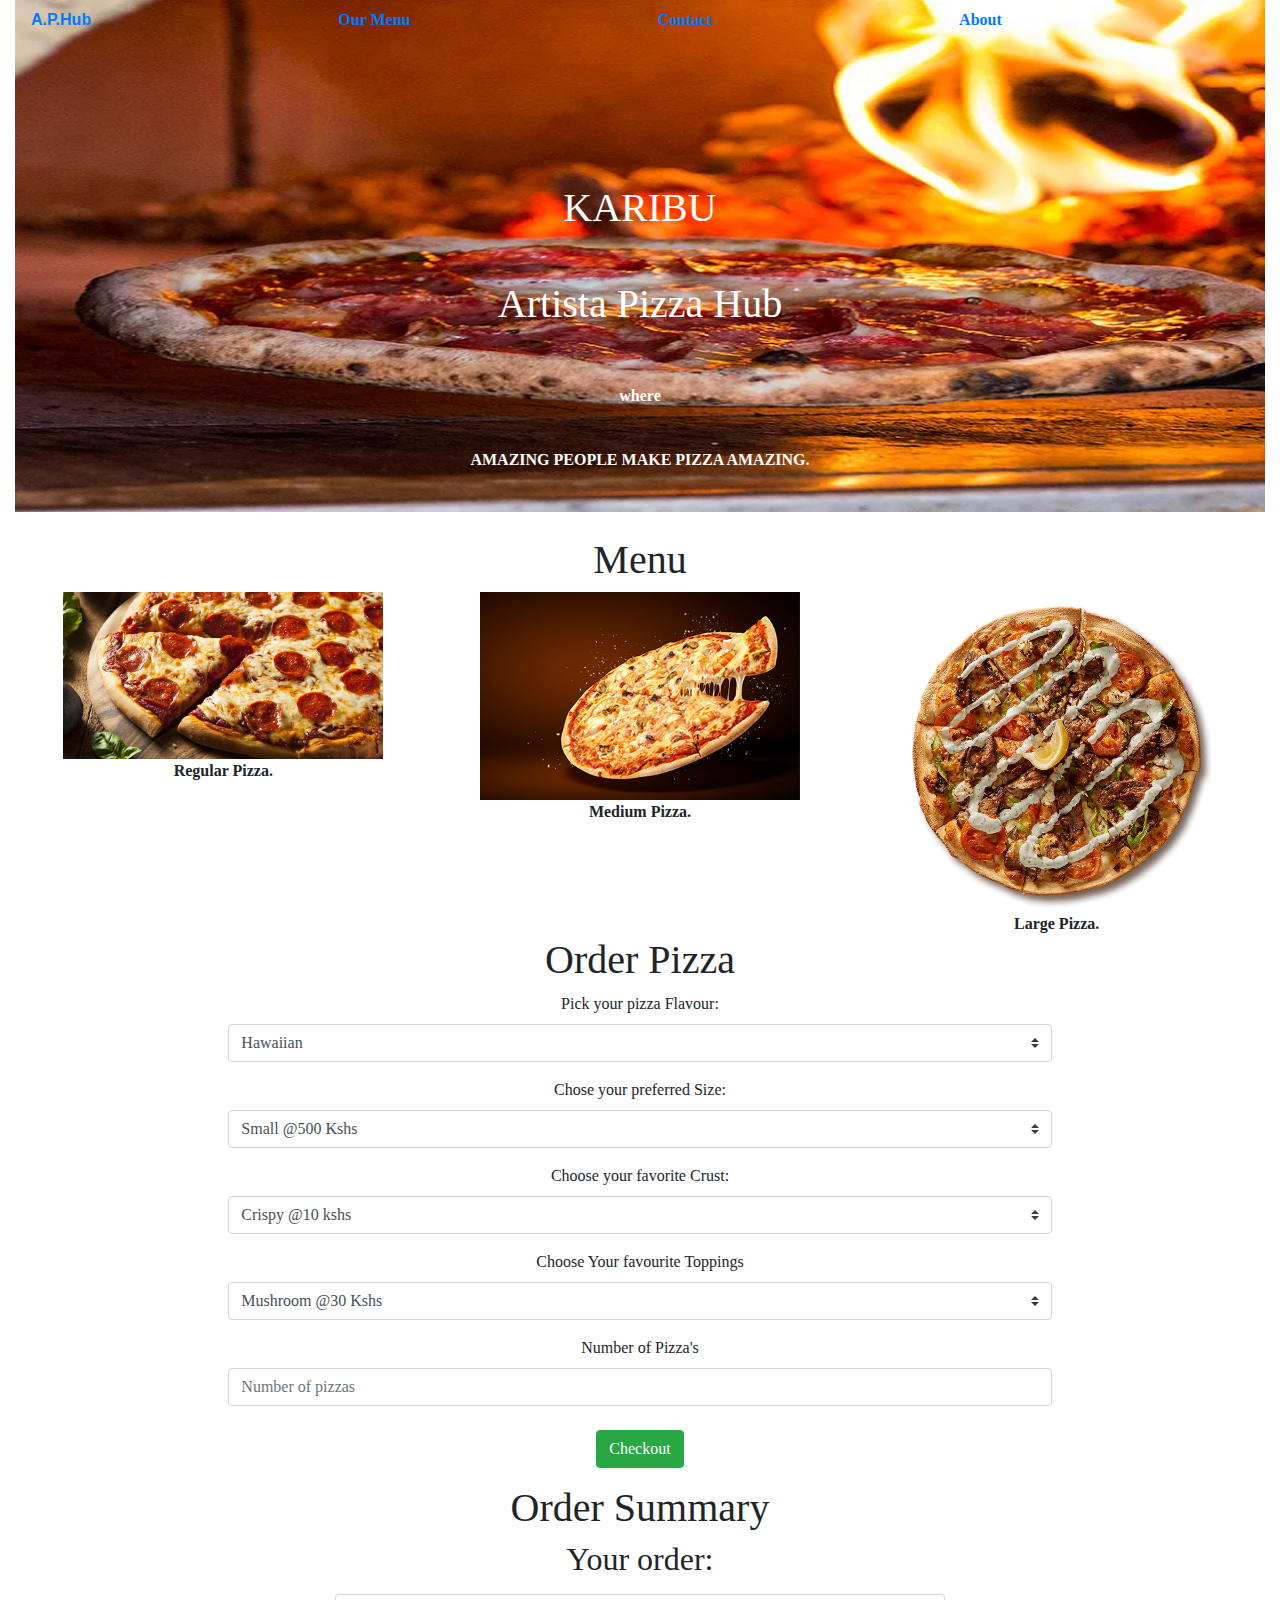
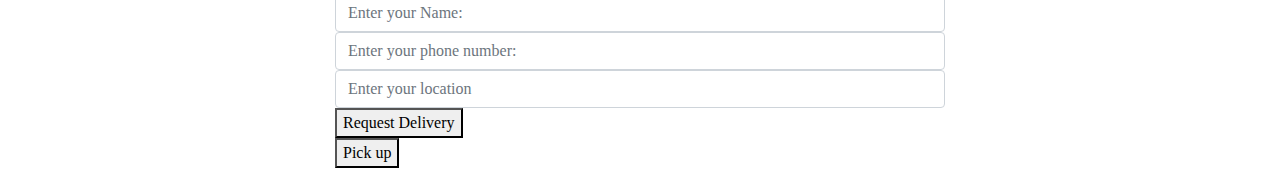
==== index.html @ 9da6709e "Changed to constructors and protypes instead of using switch in the js file" ====
<!DOCTYPE html>
<html lang="en">

<head>
    <meta charset="UTF-8">
    <meta name="viewport" content="width=device-width, initial-scale=1.0">
    <meta http-equiv="X-UA-Compatible" content="ie=edge">
    <title>Pizza Hub.</title>
    <link rel="stylesheet" href="css/bootstrap.css">
    <link rel="stylesheet" href="css/styles.css">
    <script src="js/jquery-3.4.1.js"></script>
    <script src="js/scripts.js"></script>
</head>

<body>
    <div class="container-fluid">

        <div class="front-page">

            <div class="navbar" id="myTopnav">
                <a href="#home" class="active">A.P.Hub</a>
                <a href="#menu">Our Menu</a>
                <a href="#contact">Contact</a>
                <a href="#about">About</a>
                <a href="javascript:void(0);" class="icon" onclick="myFunction()">
                    <i class="fa fa-bars"></i>
                </a>
            </div>
            <br><br><br><br><br><br>
            <h1>
                <bold>KARIBU <br> <br>Artista Pizza Hub</bold>
                <br><br>
            </h1>
            <p>where</p><br>
            <p>AMAZING PEOPLE MAKE PIZZA AMAZING.</p><br>
        </div>
        <br>

        <div class="container col-md-12">
            <div class="menu">
                <h1 class="text-center" id="menu">Menu</h1>
                <div class="row">
                    <div class="col-md-4">
                        <img class="resize" src="images/pizz3.jpg" alt="small-pizza" class="wiggle">
                        <br>
                        <caption class="text-white">Regular Pizza. </caption>
                    </div>
                    <div class="col-md-4">
                        <img class="resize" src="images/pizz2.jpg" alt="medium-pizza" class="wiggle">
                        <br>
                        <caption class="text-white">Medium Pizza. </caption>
                    </div>
                    <div class="col-md-4">
                        <img class="resize" src="images/piz1.png" alt="large-pizza" class="wiggle">
                        <br>
                        <caption class="text-white">Large Pizza. </caption>
                    </div>
                </div>
            </div>
        </div>
        <div class="orders" id="order">
            <form>
                <h1 class="text-center" id="order-pizza">Order Pizza</h1>
                <div class="form-group row">
                    <div class="col-sm-2"></div>
                    <div class="col-sm-8 order-overlay text-center">
                        <form class="col-sm-6 offset-sm-3 text-center">
                            <label>Pick your pizza Flavour:</label>
                            <select class="custom-select custom-select-md mb-3" id="flavour" required>
                                <option value="hawaiian">Hawaiian</option>
                                <option value="bbq">BBQ Steak</option>
                                <option value="peperoni">Peperoni Chicken</option>
                                <option value="chickentikka">Chicken Tikka</option>
                                <option value="vegtikka">Veg Tikka</option>
                                <option value="mushroom">Chicken and Mushroom</option>

                            </select>
                            <label>Chose your preferred Size:</label>
                            <select class="custom-select custom-select-md mb-3" id="size" required>
                                <option value="small">Small @500 Kshs</option>
                                <option value="medium">Medium @750 Kshs</option>
                                <option value="large">Large @1000 Kshs</option>
                            </select>
                            <label for="crust">Choose your favorite Crust:</label>
                            <select class="custom-select custom-select-md mb-3" id="crust" required>
                                <option value="crispy">Crispy @10 kshs </option>
                                <option value="stuffed">Stuffed @20 Kshs </option>
                                <option value="flatbread">FlatBread Crust @30 Kshs </option>
                                <option value="gluten">Gluten-free @45 Kshs</option>
                            </select>

                            <label>Choose Your favourite Toppings</label>
                            <select class="custom-select custom-select-md mb-3" id="toppings" required>
                                <option value="mushroom">Mushroom @30 Kshs </option>
                                <option value="onions">Onions @5 Kshs</option>
                                <option value="tomato">Tomato @10 Kshs</option>
                                <option value="greenpepper">Green Pepper @15 Kshs</option>
                                <option value="olives">Olives @20 Kshs</option>
                                <option value="pineapple">Pineapple @35 Kshs </option>
                                <option value="beef">Beef Peperoni @45 Kshs</option>
                                <option value="chicken">Periperi Chicken @45 Kshs</option>
                            </select>

                            <label for="number">Number of Pizza's</label>
                            <input type="number" class="form-control" id="number" placeholder="Number of pizzas" min="1"
                                required>
                        </form>

                        <br>
                        <a href="#summary">
                            <button type="submit" class="btn btn-success checkout" id="checkout">
                                Checkout
                            </button>
                        </a>

                    </div>
            </form>
            <div class="col-sm-2"></div>
        </div>
    </div>

    <div classes="order-summary" id="sum-order">
        <h1 class="text-center" id="summary">Order Summary </h1>
        <h2 class="text-center summary">Your order:</h2>
        <ol id="list" class="text-center sum">
        </ol>
        <div class="clientdata">
            <div class="row">
                <div class="col-sm-3"></div>
                <form action="" class="form-group col-sm-6 data">
                    <input type="text" class="form-control clientdata" placeholder="Enter your Name:" required>
                    <input type="text" class="form-control clientdata" placeholder="Enter your phone number:" required>
                    <input type="text" class="form-control clientdata" placeholder="Enter your location" required>
                    <button class="text" class="btn bg-info" id="go"> Request Delivery</button> <br>
                    <button class='delivernot' id="do">Pick up</button>
            </div>
        </div>

    </div>

    </div>
</body>

</html>
---- css/styles.css ----
@import url('bootstrap.css');

body{
    font-family: 'Times roman';
  }
  .container{
    text-align: center;
    font-weight: bold;
  }
  .navbar {
    overflow: hidden;
  }
  .active{
    font-display: inherit;
    font-family: 'Gill Sans', 'Gill Sans MT', Calibri, 'Trebuchet MS', sans-serif;
  }
  .front-page{
    background: url(../images/pizza1.webp) no-repeat;
    background-size: 100% 100%;
    color: white;
    width: 100% 100%;
    text-align: center;
    font-weight: bold;
   
  }
  .resize {
    width: 320px;
    height: auto;
  }
  .resize {
    width: 320px;
    height: auto;
  }
  .resize {
    width: 320px;
    height: auto;
  }
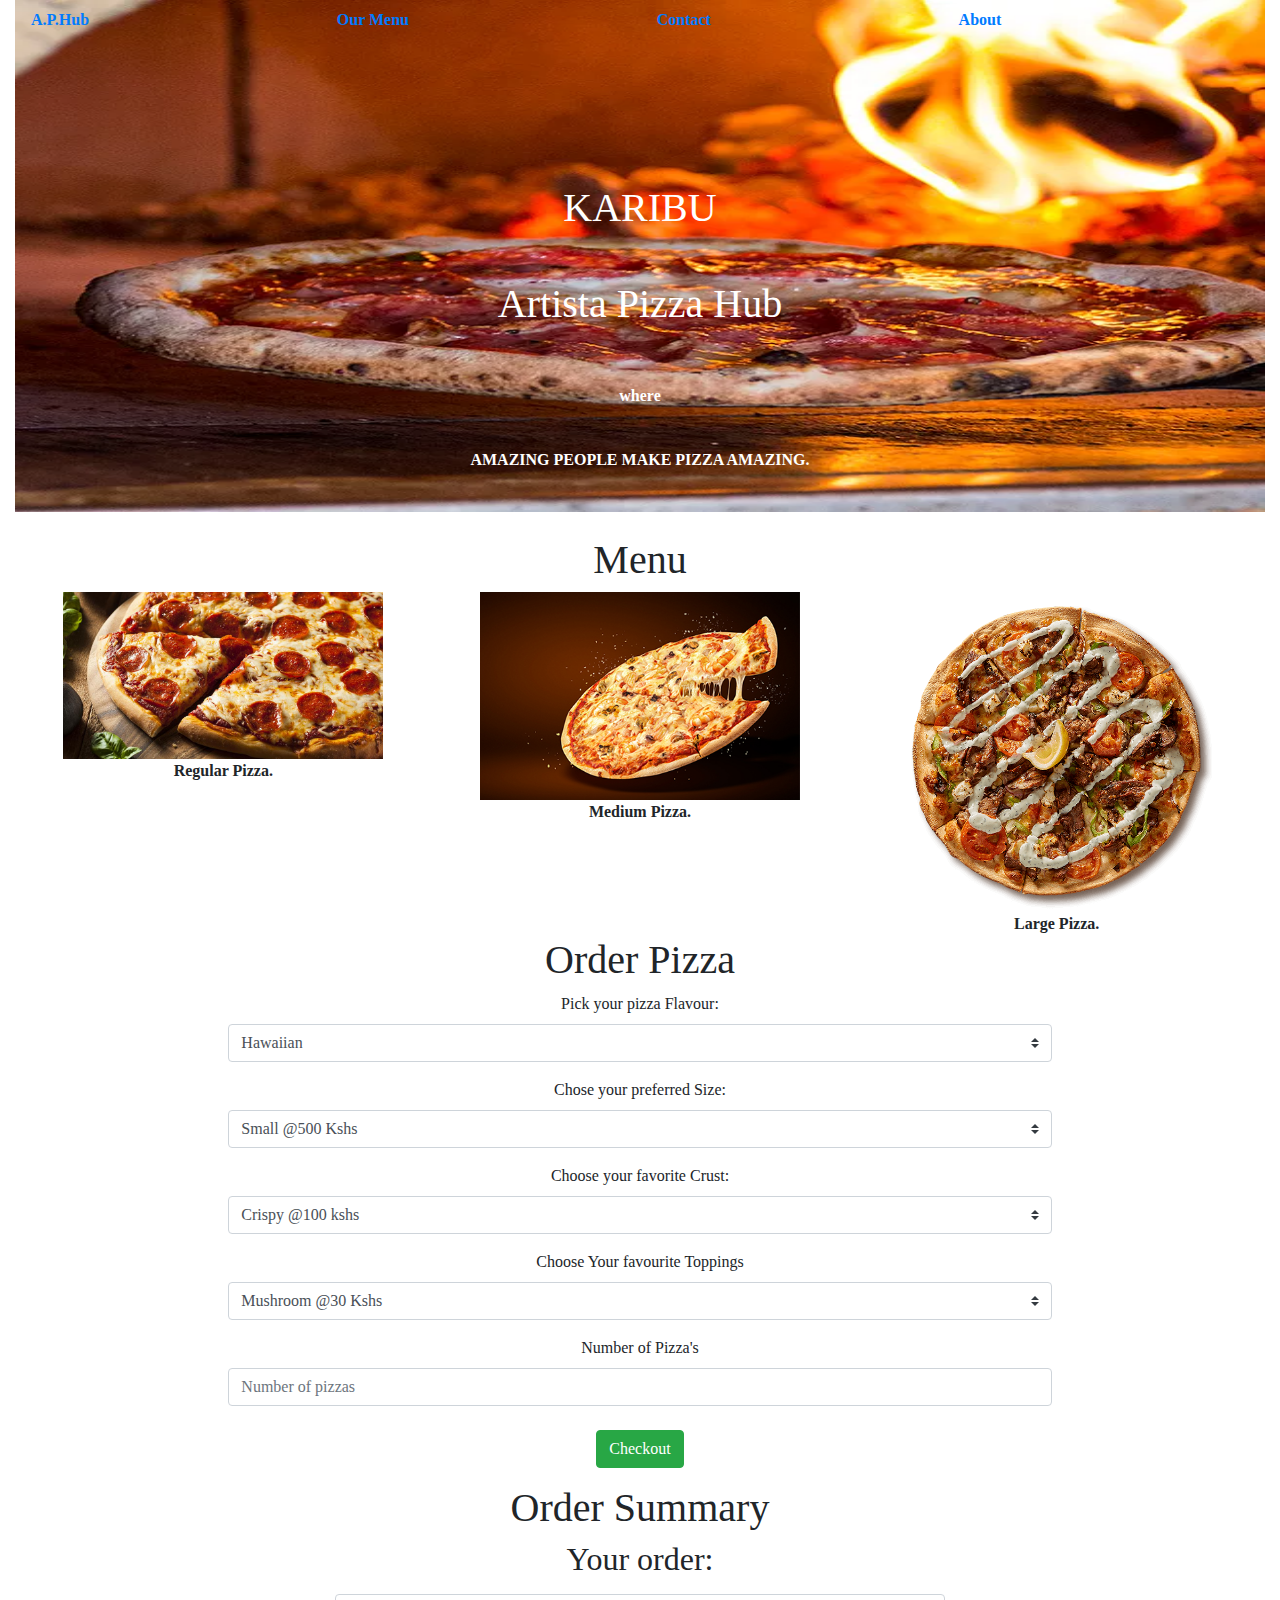
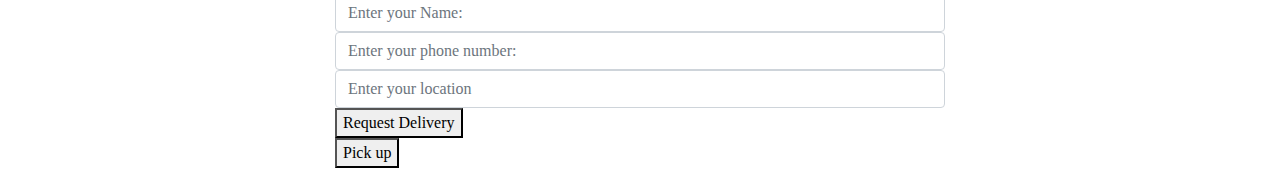
==== commit b2362dae: "Functions for each pizza and its prototype" ====
--- a/index.html
+++ b/index.html
@@ -71,10 +71,8 @@
                                 <option value="bbq">BBQ Steak</option>
                                 <option value="peperoni">Peperoni Chicken</option>
                                 <option value="chickentikka">Chicken Tikka</option>
-                                <option value="vegtikka">Veg Tikka</option>
-                                <option value="mushroom">Chicken and Mushroom</option>
-
                             </select>
+                            
                             <label>Chose your preferred Size:</label>
                             <select class="custom-select custom-select-md mb-3" id="size" required>
                                 <option value="small">Small @500 Kshs</option>
@@ -83,10 +81,10 @@
                             </select>
                             <label for="crust">Choose your favorite Crust:</label>
                             <select class="custom-select custom-select-md mb-3" id="crust" required>
-                                <option value="crispy">Crispy @10 kshs </option>
-                                <option value="stuffed">Stuffed @20 Kshs </option>
-                                <option value="flatbread">FlatBread Crust @30 Kshs </option>
-                                <option value="gluten">Gluten-free @45 Kshs</option>
+                                <option value="crispy">Crispy @100 kshs </option>
+                                <option value="stuffed">Stuffed @120 Kshs </option>
+                                <option value="flatbread">FlatBread Crust @90 Kshs </option>
+                                <option value="gluten">Gluten-free @140 Kshs</option>
                             </select>
 
                             <label>Choose Your favourite Toppings</label>
@@ -96,9 +94,7 @@
                                 <option value="tomato">Tomato @10 Kshs</option>
                                 <option value="greenpepper">Green Pepper @15 Kshs</option>
                                 <option value="olives">Olives @20 Kshs</option>
-                                <option value="pineapple">Pineapple @35 Kshs </option>
-                                <option value="beef">Beef Peperoni @45 Kshs</option>
-                                <option value="chicken">Periperi Chicken @45 Kshs</option>
+                               
                             </select>
 
                             <label for="number">Number of Pizza's</label>
@@ -107,7 +103,6 @@
                         </form>
 
                         <br>
-                        <a href="#summary">
                             <button type="submit" class="btn btn-success checkout" id="checkout">
                                 Checkout
                             </button>
@@ -118,7 +113,6 @@
             <div class="col-sm-2"></div>
         </div>
     </div>
-
     <div classes="order-summary" id="sum-order">
         <h1 class="text-center" id="summary">Order Summary </h1>
         <h2 class="text-center summary">Your order:</h2>
@@ -129,7 +123,7 @@
                 <div class="col-sm-3"></div>
                 <form action="" class="form-group col-sm-6 data">
                     <input type="text" class="form-control clientdata" placeholder="Enter your Name:" required>
-                    <input type="text" class="form-control clientdata" placeholder="Enter your phone number:" required>
+                    <input type="number" class="form-control clientdata" placeholder="Enter your phone number:" required>
                     <input type="text" class="form-control clientdata" placeholder="Enter your location" required>
                     <button class="text" class="btn bg-info" id="go"> Request Delivery</button> <br>
                     <button class='delivernot' id="do">Pick up</button>
--- a/css/styles.css
+++ b/css/styles.css
@@ -11,8 +11,7 @@
     overflow: hidden;
   }
   .active{
-    font-display: inherit;
-    font-family: 'Gill Sans', 'Gill Sans MT', Calibri, 'Trebuchet MS', sans-serif;
+    
   }
   .front-page{
     background: url(../images/pizza1.webp) no-repeat;
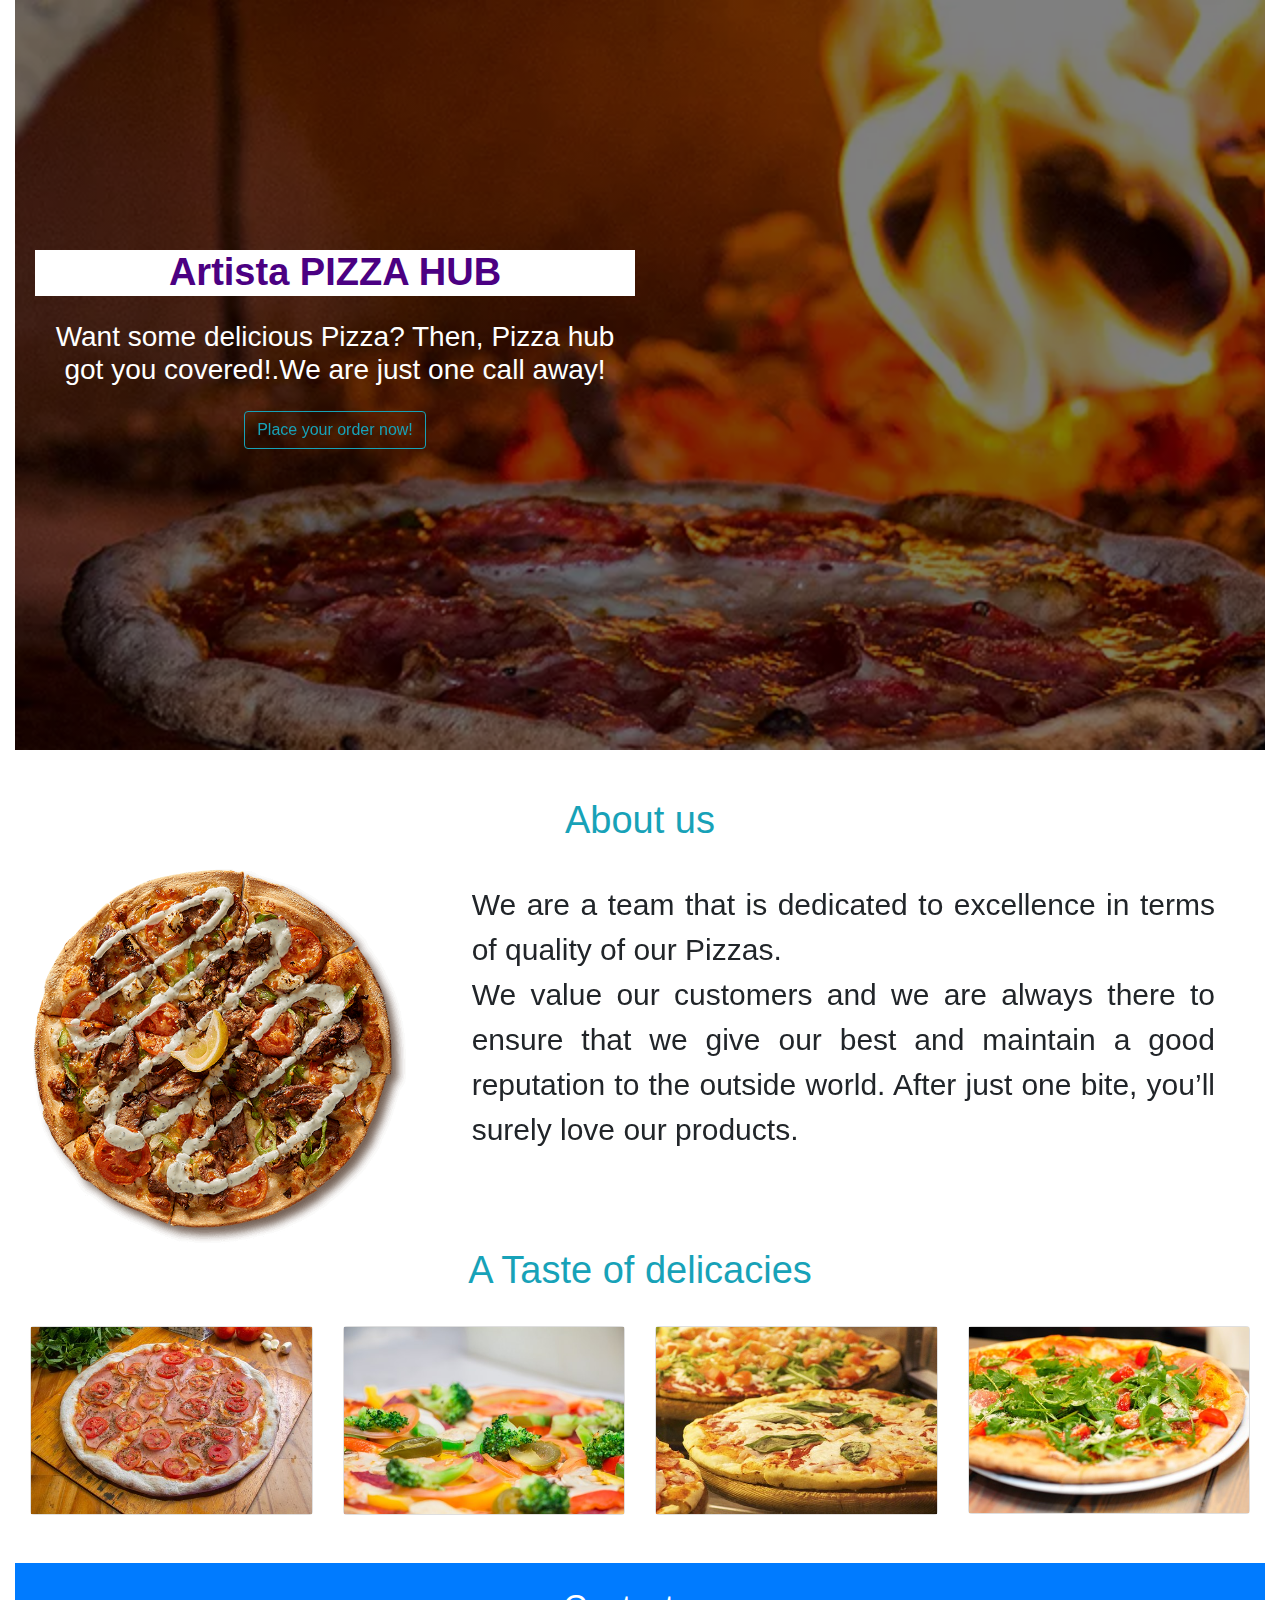
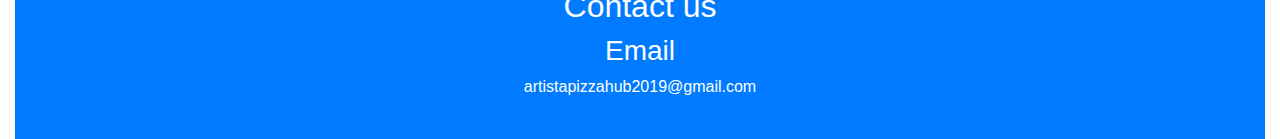
==== commit e8728eba: "Modified js functions" ====
--- a/index.html
+++ b/index.html
@@ -2,137 +2,198 @@
 <html lang="en">
 
 <head>
-    <meta charset="UTF-8">
-    <meta name="viewport" content="width=device-width, initial-scale=1.0">
-    <meta http-equiv="X-UA-Compatible" content="ie=edge">
-    <title>Pizza Hub.</title>
-    <link rel="stylesheet" href="css/bootstrap.css">
-    <link rel="stylesheet" href="css/styles.css">
-    <script src="js/jquery-3.4.1.js"></script>
-    <script src="js/scripts.js"></script>
+  <meta charset="UTF-8" />
+  <meta name="viewport" content="width=device-width, initial-scale=1.0" />
+  <meta http-equiv="X-UA-Compatible" content="ie=edge" />
+  <link href="css/bootstrap.css" type="text/css" rel="stylesheet" />
+  <link rel="stylesheet" href="css/styles.css" />
+  <link href="https://fonts.googleapis.com/css?family=Sofia" rel="stylesheet" />
+  <title>Artista PIZZA HUB</title>
 </head>
 
 <body>
+  <!-- Ordering -->
+  <div class="modal fade" id="orderPizza" tabindex="-1" role="dialog" aria-labelledby="orderPizzaTitle"
+    aria-hidden="true">
+    <div class="modal-dialog" role="document">
+      <div class="modal-content">
+        <div class="modal-header">
+          <h5 class="modal-title" id="orderPizzaTitle">Place your Order</h5>
+          <button type="button" class="close" data-dismiss="modal" aria-label="Close">
+            <span aria-hidden="true">&times;</span>
+          </button>
+        </div>
+        <div class="modal-body">
+          <div class="container-fluid">
+            <h1 class="text-info"></h1>
+            <form id="orders">
+              <div class="row">
+                <div class="col-md-6">
+                  <div class="form-group">
+                    <label for="pizzaSize">Select Size</label>
+                    <select class="size form-control" id="pizzaSize">
+                      <option label="Large  -2000" value=2000></option>
+                      <option label="Medium - 1500" value=1500></option>
+                      <option label="Small- 800" value=800></option>
+                    </select>
+                  </div>
+                </div>
+                <div class="col-md-6">
+                  <div class="form-group">
+                    <label for="pizzaCrust">Select Crust</label>
+                    <select class="crust form-control" id="pizzaCrust">
+                      <option label="Chicago -700" value="700"></option>
+                      <option label="Neopoletan -650" value="650"></option>
+                      <option label="Deep-fish- 450" value="450"></option>
+                    </select>
+                  </div>
+                </div>
+              </div>
+              <label for="pizzaTopping">Select Toppings @shs 80</label><br>
+              <div class="form-check form-check-inline">
+                <input class="form-check-input" type="checkbox" name="topping" value=0>
+                <label class="form-check-label" for="topping">Pepperoni</label>
+              </div>
+              <div class="form-check form-check-inline">
+                <input class="form-check-input" type="checkbox" name="topping" value=1>
+                <label class="form-check-label" for="topping">Onions</label>
+              </div>
+              <div class="form-check form-check-inline">
+                <input class="form-check-input" type="checkbox" name="topping" value=2>
+                <label class="form-check-label" for="topping">Sausage</label>
+                <button type="submit" class="btn btn-outline-info" id="carty">Add to Cart</button>
+              </div>
+
+
+            </form>
+            <div>
+
+              <button type="button" class="btn btn-outline-primary" data-toggle="modal" data-target="#cartPizza"
+                id="viewCart">View
+                Cart</button>
+            </div>
+          </div>
+        </div>
+      </div>
+    </div>
+  </div>
+
+  <!-- Cart -->
+  <div class="modal fade" id="cartPizza" tabindex="-1" role="dialog" aria-labelledby="cartTitle" aria-hidden="true">
+    <div class="modal-dialog" role="document">
+      <div class="modal-content">
+        <div class="modal-header">
+          <h5 class="modal-title" id="cartTitle">Your Orders</h5>
+          <button type="button" class="close" data-dismiss="modal" aria-label="Close">
+            <span aria-hidden="true">&times;</span>
+          </button>
+        </div>
+        <div class="modal-body">
+          <!-- location confirmation -->
+          <form action="">
+            <p>Should we deliver your orders right to your door step?</p>
+            <div class="form-inline">
+              <input type="radio" value="yes">Yes please
+              <input type="radio" value="no">No, I got this
+            </div>
+            <input type="text" id="location" class="form-control" placeholder="Enter delivery location">
+          </form>
+
+          <!-- table of orders -->
+          <div id="table">
+            <table style="width:100%" class="pt-5">
+
+              <tr>
+                <th>Size</th>
+                <th>Crust</th>
+                <th>Toppings</th>
+                <th>Total</th>
+
+              </tr>
+            </table>
+          </div>
+
+
+        </div>
+        <div class="modal-footer">
+          <button type="submit" class="btn btn-outline-info" data-dismiss="modal" id="addMore">Order More</button>
+          <button type="button" class="btn btn-outline-primary" id="checkout">Checkout</button>
+        </div>
+      </div>
+    </div>
+  </div>
+  <!-- home -->
+  <div class="container-fluid">
+    <div class="home">
+      <div class="row" id="mhome">
+        <div class="col-md-6">
+          <h1>Artista PIZZA HUB</h1>
+          <h3 id="welcome" class="p-3">
+            Want some delicious Pizza? Then, Pizza hub got you covered!.We are just one call
+            away!
+          </h3>
+          <button id="placeOrder" class="btn btn-outline-info" data-toggle="modal" data-target="#orderPizza">Place your
+            order
+            now!</button>
+        </div>
+      </div>
+    </div>
+    <!-- about us -->
+    <div id="we" class="pt-5">
+      <h1 class="text-info">About us</h1>
+      <div class="row">
+        <div class="col-md-4">
+          <img src="images/piz1.png" class="img-fluid">
+        </div>
+        <div class="col-md-8">
+          <p class="text-justify">We are a team that is dedicated to excellence in terms of quality of our Pizzas.<br>
+            We value our customers
+            and we are always there to ensure that we give our best and maintain a good reputation to the outside world.
+            After just one bite, you’ll surely love our products.</p>
+        </div>
+      </div>
+    </div>
+    <!-- menu -->
     <div class="container-fluid">
-
-        <div class="front-page">
-
-            <div class="navbar" id="myTopnav">
-                <a href="#home" class="active">A.P.Hub</a>
-                <a href="#menu">Our Menu</a>
-                <a href="#contact">Contact</a>
-                <a href="#about">About</a>
-                <a href="javascript:void(0);" class="icon" onclick="myFunction()">
-                    <i class="fa fa-bars"></i>
-                </a>
-            </div>
-            <br><br><br><br><br><br>
-            <h1>
-                <bold>KARIBU <br> <br>Artista Pizza Hub</bold>
-                <br><br>
-            </h1>
-            <p>where</p><br>
-            <p>AMAZING PEOPLE MAKE PIZZA AMAZING.</p><br>
+      <h1 class="text-info">A Taste of delicacies</h1>
+      <div class="row pt-4">
+        <div class="col-md-3">
+          <div class="card text-center" id="pizza1">
+            <img src="images/pizza03.jpg" class="image-fluid">
+            <h2 class="pizza-heading text-center" id="pizza1-title">STROMBOLI</h2>
+          </div>
         </div>
-        <br>
-
-        <div class="container col-md-12">
-            <div class="menu">
-                <h1 class="text-center" id="menu">Menu</h1>
-                <div class="row">
-                    <div class="col-md-4">
-                        <img class="resize" src="images/pizz3.jpg" alt="small-pizza" class="wiggle">
-                        <br>
-                        <caption class="text-white">Regular Pizza. </caption>
-                    </div>
-                    <div class="col-md-4">
-                        <img class="resize" src="images/pizz2.jpg" alt="medium-pizza" class="wiggle">
-                        <br>
-                        <caption class="text-white">Medium Pizza. </caption>
-                    </div>
-                    <div class="col-md-4">
-                        <img class="resize" src="images/piz1.png" alt="large-pizza" class="wiggle">
-                        <br>
-                        <caption class="text-white">Large Pizza. </caption>
-                    </div>
-                </div>
-            </div>
+        <div class="col-md-3">
+          <div class="card text-center" id="pizza2">
+            <img src="images/pizza04.jpg" class="image-fluid">
+            <h2 class="pizza-heading text-center" id="pizza2-title">NAPOLETANA</h2>
+          </div>
         </div>
-        <div class="orders" id="order">
-            <form>
-                <h1 class="text-center" id="order-pizza">Order Pizza</h1>
-                <div class="form-group row">
-                    <div class="col-sm-2"></div>
-                    <div class="col-sm-8 order-overlay text-center">
-                        <form class="col-sm-6 offset-sm-3 text-center">
-                            <label>Pick your pizza Flavour:</label>
-                            <select class="custom-select custom-select-md mb-3" id="flavour" required>
-                                <option value="hawaiian">Hawaiian</option>
-                                <option value="bbq">BBQ Steak</option>
-                                <option value="peperoni">Peperoni Chicken</option>
-                                <option value="chickentikka">Chicken Tikka</option>
-                            </select>
-                            
-                            <label>Chose your preferred Size:</label>
-                            <select class="custom-select custom-select-md mb-3" id="size" required>
-                                <option value="small">Small @500 Kshs</option>
-                                <option value="medium">Medium @750 Kshs</option>
-                                <option value="large">Large @1000 Kshs</option>
-                            </select>
-                            <label for="crust">Choose your favorite Crust:</label>
-                            <select class="custom-select custom-select-md mb-3" id="crust" required>
-                                <option value="crispy">Crispy @100 kshs </option>
-                                <option value="stuffed">Stuffed @120 Kshs </option>
-                                <option value="flatbread">FlatBread Crust @90 Kshs </option>
-                                <option value="gluten">Gluten-free @140 Kshs</option>
-                            </select>
-
-                            <label>Choose Your favourite Toppings</label>
-                            <select class="custom-select custom-select-md mb-3" id="toppings" required>
-                                <option value="mushroom">Mushroom @30 Kshs </option>
-                                <option value="onions">Onions @5 Kshs</option>
-                                <option value="tomato">Tomato @10 Kshs</option>
-                                <option value="greenpepper">Green Pepper @15 Kshs</option>
-                                <option value="olives">Olives @20 Kshs</option>
-                               
-                            </select>
-
-                            <label for="number">Number of Pizza's</label>
-                            <input type="number" class="form-control" id="number" placeholder="Number of pizzas" min="1"
-                                required>
-                        </form>
-
-                        <br>
-                            <button type="submit" class="btn btn-success checkout" id="checkout">
-                                Checkout
-                            </button>
-                        </a>
-
-                    </div>
-            </form>
-            <div class="col-sm-2"></div>
+        <div class="col-md-3">
+          <div class="card text-center" id="pizza3">
+            <img src="images/pizza07.jpg" class="image-fluid">
+            <h2 class="pizza-heading text-center" id="pizza3-title">MARINARA</h2>
+          </div>
         </div>
-    </div>
-    <div classes="order-summary" id="sum-order">
-        <h1 class="text-center" id="summary">Order Summary </h1>
-        <h2 class="text-center summary">Your order:</h2>
-        <ol id="list" class="text-center sum">
-        </ol>
-        <div class="clientdata">
-            <div class="row">
-                <div class="col-sm-3"></div>
-                <form action="" class="form-group col-sm-6 data">
-                    <input type="text" class="form-control clientdata" placeholder="Enter your Name:" required>
-                    <input type="number" class="form-control clientdata" placeholder="Enter your phone number:" required>
-                    <input type="text" class="form-control clientdata" placeholder="Enter your location" required>
-                    <button class="text" class="btn bg-info" id="go"> Request Delivery</button> <br>
-                    <button class='delivernot' id="do">Pick up</button>
-            </div>
+        <div class="col-md-3">
+          <div class="card text-center" id="pizza4">
+            <img src="images/pizza09.jpg" class="image-fluid">
+            <h2 class="pizza-heading text-center" id="pizza4-title">ITALIANA</h2>
+          </div>
         </div>
-
-    </div>
-
-    </div>
+        <!-- footer -->
+        <div class="container-fluid pt-5 pl-0 pr-0">
+          <footer class="bg-primary p-4 text-white">
+            <h2>Contact us</h2>
+            <h3>Email</h3>
+            <p>artistapizzahub2019@gmail.com</p>
+            
+          </footer>
+        </div>
+      </div>
+      <script src="js/jquery-3.4.1.js"></script>
+      <script src="./js/script.js"></script>
+      <script src="js/bootstrap.js"></script>
 </body>
 
 </html>--- a/css/styles.css
+++ b/css/styles.css
@@ -1,36 +1,67 @@
-@import url('bootstrap.css');
+html {
+  scroll-behavior: smooth;
+}
 
-body{
-    font-family: 'Times roman';
-  }
-  .container{
-    text-align: center;
-    font-weight: bold;
-  }
-  .navbar {
-    overflow: hidden;
-  }
-  .active{
-    
-  }
-  .front-page{
-    background: url(../images/pizza1.webp) no-repeat;
-    background-size: 100% 100%;
-    color: white;
-    width: 100% 100%;
-    text-align: center;
-    font-weight: bold;
-   
-  }
-  .resize {
-    width: 320px;
-    height: auto;
-  }
-  .resize {
-    width: 320px;
-    height: auto;
-  }
-  .resize {
-    width: 320px;
-    height: auto;
-  }+.home {
+  background-image: linear-gradient(rgba(0, 0, 0, 0.5), rgba(0, 0, 0, 0.5)), url(../images/pizza1.webp);
+  color: white;
+  background-size: cover;
+  width: 100%;
+  height: 750px;
+  background-repeat: no-repeat;
+  text-align: center;
+  background-attachment: fixed;
+}
+
+.home h1 {
+  color: indigo;
+  font-size: 45px;
+  font-weight: bolder;
+  background-color: white;
+  font-family: 'Gill Sans', 'Gill Sans MT', Calibri, 'Trebuchet MS', sans-serif;
+}
+#mhome{
+  padding-top: 20%;
+  padding-left: 20px;
+}
+#welcome h3{
+  font-size: 30px;
+  font-family: Arial, Helvetica, sans-serif;
+  color: white;
+}
+.container-fluid h1{
+  color:indigo;
+  font-size:38px;
+  font-family: 'Segoe UI', Tahoma, Geneva, Verdana, sans-serif;
+}
+.container-fluid{
+  text-align:center;
+  background-color: transparent;
+}
+#we p{
+  font-family: 'Segoe UI', Tahoma, Geneva, Verdana, sans-serif;
+  margin-right: 20px;
+  padding:30px;
+  font-size: 30px;
+}
+.pizza-heading {
+  display: none;
+  background-color: white;
+  opacity: 0.8;
+  z-index: 1;
+  font-size: 30px;
+  height: 100%;
+  width: 100%;
+  padding-top: 30%;
+  padding-right: 15%;
+  position: absolute;
+  top: 50%;
+  left: 50%;
+  transform: translate(-50%, -50%);
+}
+button#placeOrder{
+
+  position: -webkit-sticky;
+  position: sticky;
+  top: 0;
+}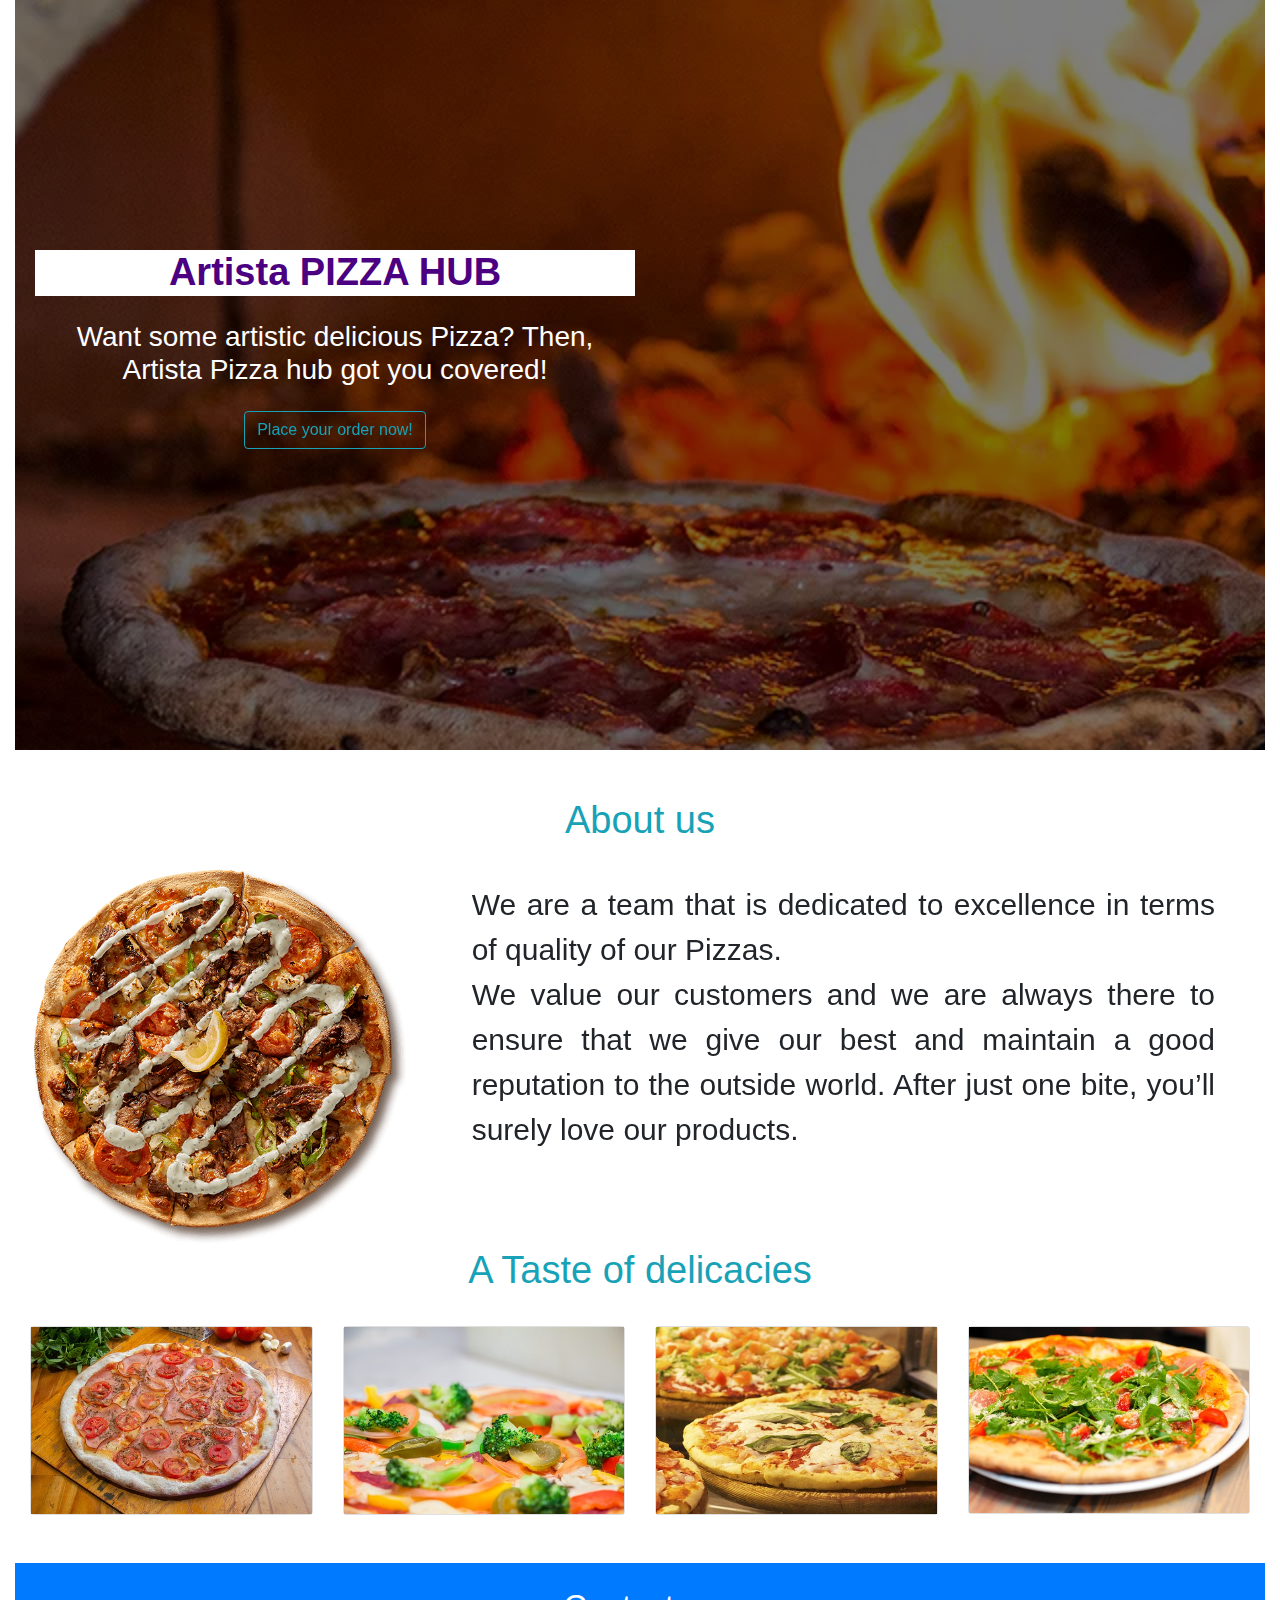
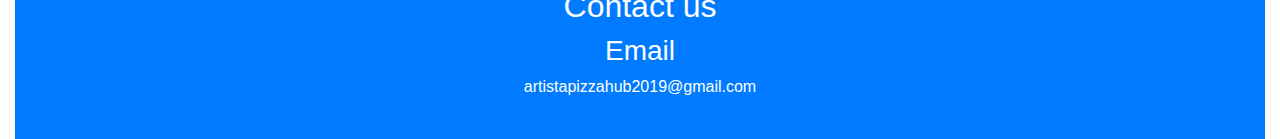
==== commit 292f187d: "modified index file" ====
--- a/index.html
+++ b/index.html
@@ -129,8 +129,7 @@
         <div class="col-md-6">
           <h1>Artista PIZZA HUB</h1>
           <h3 id="welcome" class="p-3">
-            Want some delicious Pizza? Then, Pizza hub got you covered!.We are just one call
-            away!
+            Want some artistic delicious Pizza? Then, Artista Pizza hub got you covered!
           </h3>
           <button id="placeOrder" class="btn btn-outline-info" data-toggle="modal" data-target="#orderPizza">Place your
             order
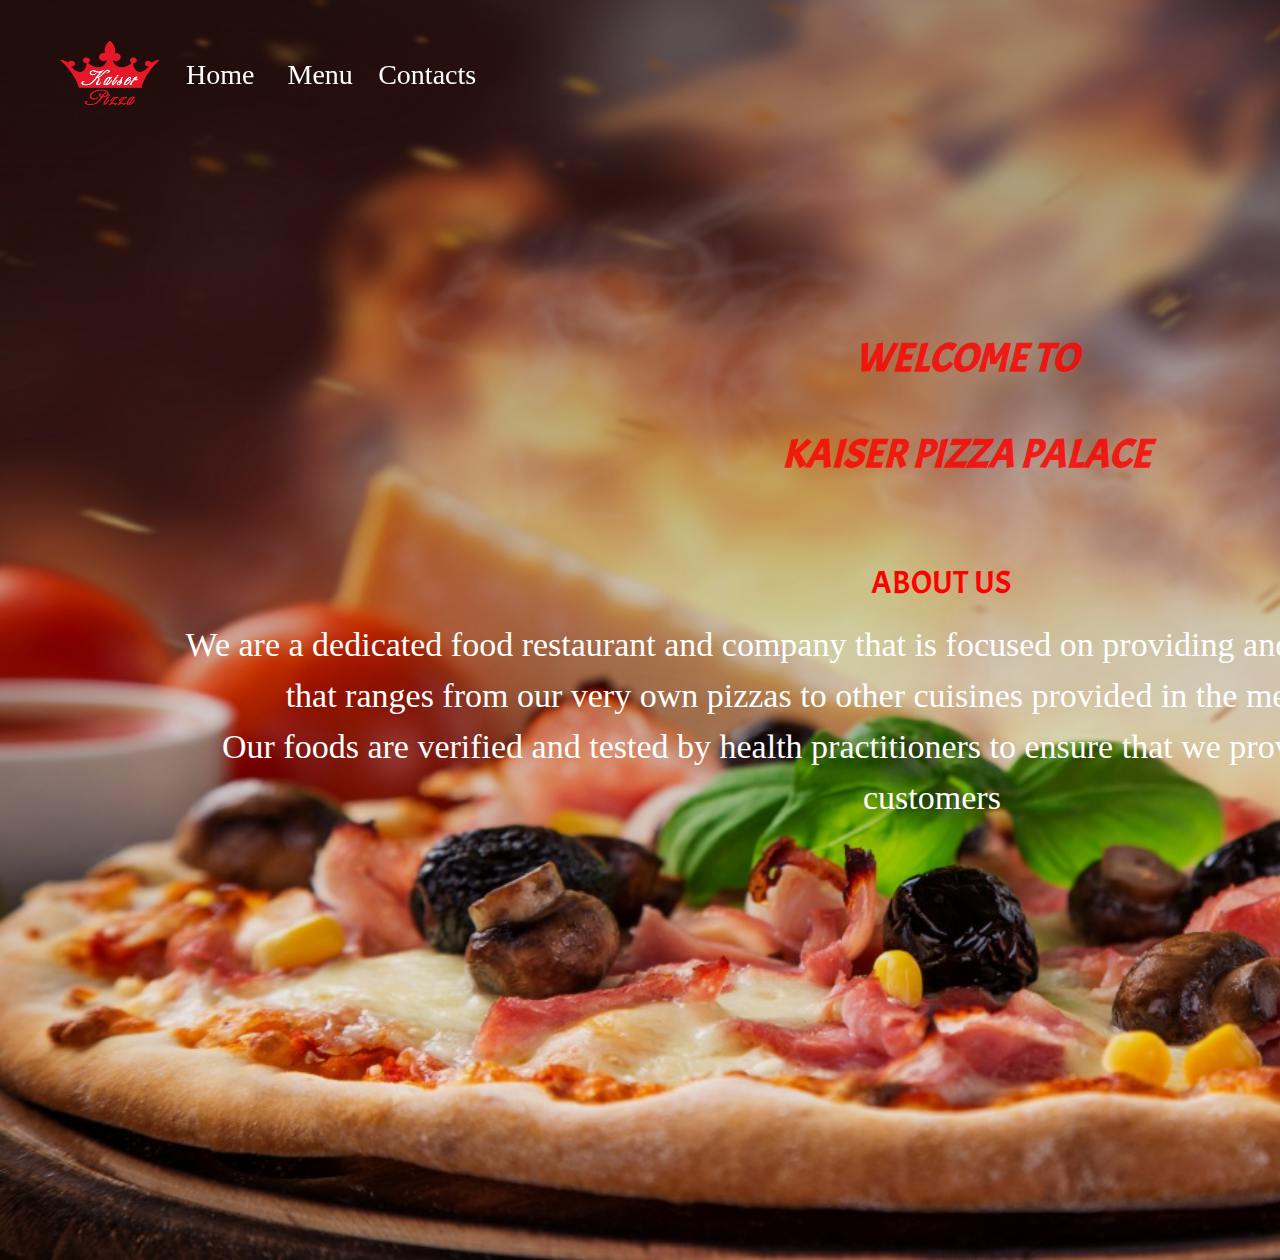
==== commit c1df2f51: "Added a menu, contacts html" ====
--- a/index.html
+++ b/index.html
@@ -1,198 +1,71 @@
 <!DOCTYPE html>
 <html lang="en">
+<head>
+    <link rel="shortcut icon" href="./images/logo1.png">
 
-<head>
-  <meta charset="UTF-8" />
-  <meta name="viewport" content="width=device-width, initial-scale=1.0" />
-  <meta http-equiv="X-UA-Compatible" content="ie=edge" />
-  <link href="css/bootstrap.css" type="text/css" rel="stylesheet" />
-  <link rel="stylesheet" href="css/styles.css" />
-  <link href="https://fonts.googleapis.com/css?family=Sofia" rel="stylesheet" />
-  <title>Artista PIZZA HUB</title>
+    <title>kaiser-pizza</title>
+  <meta charset="UTF-8">
+  <meta name="viewport" content="width=device-width, initial-scale=1.0">
+  <meta http-equiv="X-UA-Compatible" content="ie=edge">
+  <script src="./js/jquery-3.4.1.js"></script>
+
+  
+  <link rel="stylesheet" href="./css/bootstrap.css">
+  <script src="./js/bootstrap.min.js"></script>
+  <link rel="stylesheet" href="./css/styles.css" type="text/css">
+  <style>
+  body{
+    background-image: linear-gradient(rgba(0,0,0,0.38),rgba(0,0,0,0)),url('./images/hotpizza.jpg');
+    background-size: cover;
+    background-repeat: no-repeat;
+    height:140vh;
+    width: 190vh;
+    object-fit: cover;
+  }
+  </style>
+ 
+  
+  
 </head>
+<body>
+  <!-- nav-bar with bootstrap -->
+  <!-- positioning the nav-bar with sticky position -->
+  <nav class="navbar navbar-expand-md sticky-top">
 
-<body>
-  <!-- Ordering -->
-  <div class="modal fade" id="orderPizza" tabindex="-1" role="dialog" aria-labelledby="orderPizzaTitle"
-    aria-hidden="true">
-    <div class="modal-dialog" role="document">
-      <div class="modal-content">
-        <div class="modal-header">
-          <h5 class="modal-title" id="orderPizzaTitle">Place your Order</h5>
-          <button type="button" class="close" data-dismiss="modal" aria-label="Close">
-            <span aria-hidden="true">&times;</span>
-          </button>
-        </div>
-        <div class="modal-body">
-          <div class="container-fluid">
-            <h1 class="text-info"></h1>
-            <form id="orders">
-              <div class="row">
-                <div class="col-md-6">
-                  <div class="form-group">
-                    <label for="pizzaSize">Select Size</label>
-                    <select class="size form-control" id="pizzaSize">
-                      <option label="Large  -2000" value=2000></option>
-                      <option label="Medium - 1500" value=1500></option>
-                      <option label="Small- 800" value=800></option>
-                    </select>
-                  </div>
-                </div>
-                <div class="col-md-6">
-                  <div class="form-group">
-                    <label for="pizzaCrust">Select Crust</label>
-                    <select class="crust form-control" id="pizzaCrust">
-                      <option label="Chicago -700" value="700"></option>
-                      <option label="Neopoletan -650" value="650"></option>
-                      <option label="Deep-fish- 450" value="450"></option>
-                    </select>
-                  </div>
-                </div>
-              </div>
-              <label for="pizzaTopping">Select Toppings @shs 80</label><br>
-              <div class="form-check form-check-inline">
-                <input class="form-check-input" type="checkbox" name="topping" value=0>
-                <label class="form-check-label" for="topping">Pepperoni</label>
-              </div>
-              <div class="form-check form-check-inline">
-                <input class="form-check-input" type="checkbox" name="topping" value=1>
-                <label class="form-check-label" for="topping">Onions</label>
-              </div>
-              <div class="form-check form-check-inline">
-                <input class="form-check-input" type="checkbox" name="topping" value=2>
-                <label class="form-check-label" for="topping">Sausage</label>
-                <button type="submit" class="btn btn-outline-info" id="carty">Add to Cart</button>
-              </div>
+    
+    <div class="collapse navbar-collapse" id="collapse_target">
+    <!-- adding logo -->
+
+    <a class="navbar-brand"><img src="./images/logo1.png" alt="" width="120" height="70"></a>
+    <ul class="navbar-nav">
+      <li class="nav item">
+        <a class="nav-link" href="#home">Home</a>
+
+      </li>
+      <li class="nav item dropdown">
+          <a class="nav-link" href="./menu.html">Menu</a>
+  
+        </li>
+        <li class="nav item">
+            <a class="nav-link" href="./contacts.html">Contacts</a>
+    
+          </li>
+          
+    </ul>
+  </div>
+  </nav>
+  <h1><strong><em>WELCOME TO <br><br> KAISER PIZZA PALACE</em></strong></h1>
+  <div id="kwanza"><h2>ABOUT US</h2></div>
+  
+  <div class="about">
+      
+      <p>We are a dedicated food restaurant and company that is focused on providing and creating scrumptious dishes that ranges from our very own pizzas to other cuisines provided in the menu for our customers. <br>
+      Our foods are verified and tested by health practitioners to ensure that we provide the best for our dearly customers</p>
+      
+      
+</div>
 
 
-            </form>
-            <div>
-
-              <button type="button" class="btn btn-outline-primary" data-toggle="modal" data-target="#cartPizza"
-                id="viewCart">View
-                Cart</button>
-            </div>
-          </div>
-        </div>
-      </div>
-    </div>
-  </div>
-
-  <!-- Cart -->
-  <div class="modal fade" id="cartPizza" tabindex="-1" role="dialog" aria-labelledby="cartTitle" aria-hidden="true">
-    <div class="modal-dialog" role="document">
-      <div class="modal-content">
-        <div class="modal-header">
-          <h5 class="modal-title" id="cartTitle">Your Orders</h5>
-          <button type="button" class="close" data-dismiss="modal" aria-label="Close">
-            <span aria-hidden="true">&times;</span>
-          </button>
-        </div>
-        <div class="modal-body">
-          <!-- location confirmation -->
-          <form action="">
-            <p>Should we deliver your orders right to your door step?</p>
-            <div class="form-inline">
-              <input type="radio" value="yes">Yes please
-              <input type="radio" value="no">No, I got this
-            </div>
-            <input type="text" id="location" class="form-control" placeholder="Enter delivery location">
-          </form>
-
-          <!-- table of orders -->
-          <div id="table">
-            <table style="width:100%" class="pt-5">
-
-              <tr>
-                <th>Size</th>
-                <th>Crust</th>
-                <th>Toppings</th>
-                <th>Total</th>
-
-              </tr>
-            </table>
-          </div>
-
-
-        </div>
-        <div class="modal-footer">
-          <button type="submit" class="btn btn-outline-info" data-dismiss="modal" id="addMore">Order More</button>
-          <button type="button" class="btn btn-outline-primary" id="checkout">Checkout</button>
-        </div>
-      </div>
-    </div>
-  </div>
-  <!-- home -->
-  <div class="container-fluid">
-    <div class="home">
-      <div class="row" id="mhome">
-        <div class="col-md-6">
-          <h1>Artista PIZZA HUB</h1>
-          <h3 id="welcome" class="p-3">
-            Want some artistic delicious Pizza? Then, Artista Pizza hub got you covered!
-          </h3>
-          <button id="placeOrder" class="btn btn-outline-info" data-toggle="modal" data-target="#orderPizza">Place your
-            order
-            now!</button>
-        </div>
-      </div>
-    </div>
-    <!-- about us -->
-    <div id="we" class="pt-5">
-      <h1 class="text-info">About us</h1>
-      <div class="row">
-        <div class="col-md-4">
-          <img src="images/piz1.png" class="img-fluid">
-        </div>
-        <div class="col-md-8">
-          <p class="text-justify">We are a team that is dedicated to excellence in terms of quality of our Pizzas.<br>
-            We value our customers
-            and we are always there to ensure that we give our best and maintain a good reputation to the outside world.
-            After just one bite, you’ll surely love our products.</p>
-        </div>
-      </div>
-    </div>
-    <!-- menu -->
-    <div class="container-fluid">
-      <h1 class="text-info">A Taste of delicacies</h1>
-      <div class="row pt-4">
-        <div class="col-md-3">
-          <div class="card text-center" id="pizza1">
-            <img src="images/pizza03.jpg" class="image-fluid">
-            <h2 class="pizza-heading text-center" id="pizza1-title">STROMBOLI</h2>
-          </div>
-        </div>
-        <div class="col-md-3">
-          <div class="card text-center" id="pizza2">
-            <img src="images/pizza04.jpg" class="image-fluid">
-            <h2 class="pizza-heading text-center" id="pizza2-title">NAPOLETANA</h2>
-          </div>
-        </div>
-        <div class="col-md-3">
-          <div class="card text-center" id="pizza3">
-            <img src="images/pizza07.jpg" class="image-fluid">
-            <h2 class="pizza-heading text-center" id="pizza3-title">MARINARA</h2>
-          </div>
-        </div>
-        <div class="col-md-3">
-          <div class="card text-center" id="pizza4">
-            <img src="images/pizza09.jpg" class="image-fluid">
-            <h2 class="pizza-heading text-center" id="pizza4-title">ITALIANA</h2>
-          </div>
-        </div>
-        <!-- footer -->
-        <div class="container-fluid pt-5 pl-0 pr-0">
-          <footer class="bg-primary p-4 text-white">
-            <h2>Contact us</h2>
-            <h3>Email</h3>
-            <p>artistapizzahub2019@gmail.com</p>
-            
-          </footer>
-        </div>
-      </div>
-      <script src="js/jquery-3.4.1.js"></script>
-      <script src="./js/script.js"></script>
-      <script src="js/bootstrap.js"></script>
+  <script src="./js/scripts.js"></script>
 </body>
-
 </html>--- a/css/styles.css
+++ b/css/styles.css
@@ -1,67 +1,208 @@
-html {
-  scroll-behavior: smooth;
-}
-
-.home {
-  background-image: linear-gradient(rgba(0, 0, 0, 0.5), rgba(0, 0, 0, 0.5)), url(../images/pizza1.webp);
+@import url('https://fonts.googleapis.com/css?family=Acme&display=swap');
+body{
+  text-align: center;
+}
+
+.about{
+  text-align: center;
+  color:white;
+  margin:1%;
+  font-family:italics;
+  font-size:34px;
+  margin-left: 10%;
+  
+}
+#kwanza{
+  color:red;
+  text-align: center;
+  margin-top:5%;
+  font-family:'acme';
+  margin-left: 10%;
+  
+  
+}
+#cool{
+  font-family:'acme';
+  color: red;
+  font-size:49px;
+  
+}
+#cool :hover{
+  color:yellow;
+}
+#roy{
+  font-family:'acme';
+  color: red;
+  font-size:49px;
+}
+#roy :hover{
+  color:yellow;
+}
+#glass{
+  font-family:'acme';
+  color: red;
+  font-size:49px;
+}
+#glass :hover{
+  color:yellow;
+}
+#submit{
+  color:black;
+  opacity: 100;
+}
+#submit:hover{
+  color: green;
+}
+#prime{
+  margin-top: 12%;
+}
+img{
+  border-radius: 20px
+}
+.row{
+  padding-top: 3%;
+  margin-left:2%;
+  padding:3%;
+  margin-top: 6%;
+  font-size:26px;
+}
+.row, img :hover{
+opacity:0.9;
+cursor: pointer;
+}
+.menu{
+  text-align: center;
+  justify-content:space-around;
+  margin-top: 15%;
   color: white;
-  background-size: cover;
-  width: 100%;
-  height: 750px;
-  background-repeat: no-repeat;
-  text-align: center;
-  background-attachment: fixed;
-}
-
-.home h1 {
-  color: indigo;
-  font-size: 45px;
-  font-weight: bolder;
-  background-color: white;
-  font-family: 'Gill Sans', 'Gill Sans MT', Calibri, 'Trebuchet MS', sans-serif;
-}
-#mhome{
-  padding-top: 20%;
-  padding-left: 20px;
-}
-#welcome h3{
-  font-size: 30px;
-  font-family: Arial, Helvetica, sans-serif;
+
+}
+.karibu{
+  margin-top:17%;
+}
+.second{
+  background-color:black;
+  margin-left: 33%;
+  margin-top: 10%;
+  font-family: italics;
+  opacity:0.7;
+  font-size: 18px;
+  padding: 70px 30px;
+  text-align: center; 
+  width: 33%;
+  
+}
+#bill{
+  font-size: 28px;
+}
+#zuri{
+  font-size: 20px;
+}
+h1{
+  font-family:'acme';
+  color: red;
+  text-align: center;
+  margin-top:11%;
+  margin-left: 13%;
+  opacity: 0.8
+}
+h2{
+  font-family:'acme';
+  color: red;
+}
+#delivery{
+  text-align: center;
+  margin-left:0%;
+  color: black;
+  font-size: 23px;
+}
+#gari{
+  /* animation: heartbeat 4s infinite; */
+  animation: mymove 5s infinite;
+  padding: 4%;
+}
+@keyframes mymove {
+  0%,
+  20%,
+  50%,
+  80%,
+  100% {
+    transform: translateY(0);
+  }
+  40% {
+    transform: translateY(-55px);
+  }
+  60% {
+    transform: translateY(-45px);
+  }
+  
+}
+nav ul {
+  padding: 34px;
+  margin: 4px;
+  font-family: 'Times New Roman', Times, serif;
+
+}
+nav a {
+  display: inline-block;
+  width: 100px;
+  text-decoration: none;
+  padding: 20px 0;
   color: white;
-}
-.container-fluid h1{
-  color:indigo;
-  font-size:38px;
-  font-family: 'Segoe UI', Tahoma, Geneva, Verdana, sans-serif;
-}
-.container-fluid{
-  text-align:center;
-  background-color: transparent;
-}
-#we p{
-  font-family: 'Segoe UI', Tahoma, Geneva, Verdana, sans-serif;
-  margin-right: 20px;
+  transition: 1s;
+  font-size: 28px;
+}
+
+nav a:hover {
+  color:green;
+}
+nav.shrink{
+  background-color: rgba(0,0,0,0.5);
+  height: 60px;
+  padding-top:0px;
+}
+.contact {
+  text-align: center;
+  margin-top: 5%;
+  color: white;
+}
+.text{
   padding:30px;
-  font-size: 30px;
-}
-.pizza-heading {
-  display: none;
-  background-color: white;
-  opacity: 0.8;
-  z-index: 1;
-  font-size: 30px;
-  height: 100%;
-  width: 100%;
-  padding-top: 30%;
-  padding-right: 15%;
-  position: absolute;
-  top: 50%;
-  left: 50%;
-  transform: translate(-50%, -50%);
-}
-button#placeOrder{
-
-  position: -webkit-sticky;
-  position: sticky;
-  top: 0;
-}+}
+.form-inline {
+  padding-left: 30%;
+  margin-top:-11%
+}
+nav{
+  margin-left: 2%;
+}
+#buzz{
+  text-align: center;
+
+}
+.img{
+  margin-top: 20%;
+}
+.card-body{
+  padding: 3px;
+  margin: 3px;
+  margin-top:13%;
+  
+}
+.icon{
+  text-align: center;
+}
+.kuyt{
+  margin: 6%;
+  text-align: center;
+  color:white;
+  font-family:am;
+  animation: mymove 5s infinite;
+  padding: 4%;
+  margin-top:1%;
+}
+
+.icon{
+  margin-top: 65px;
+  margin-left:2%;
+}
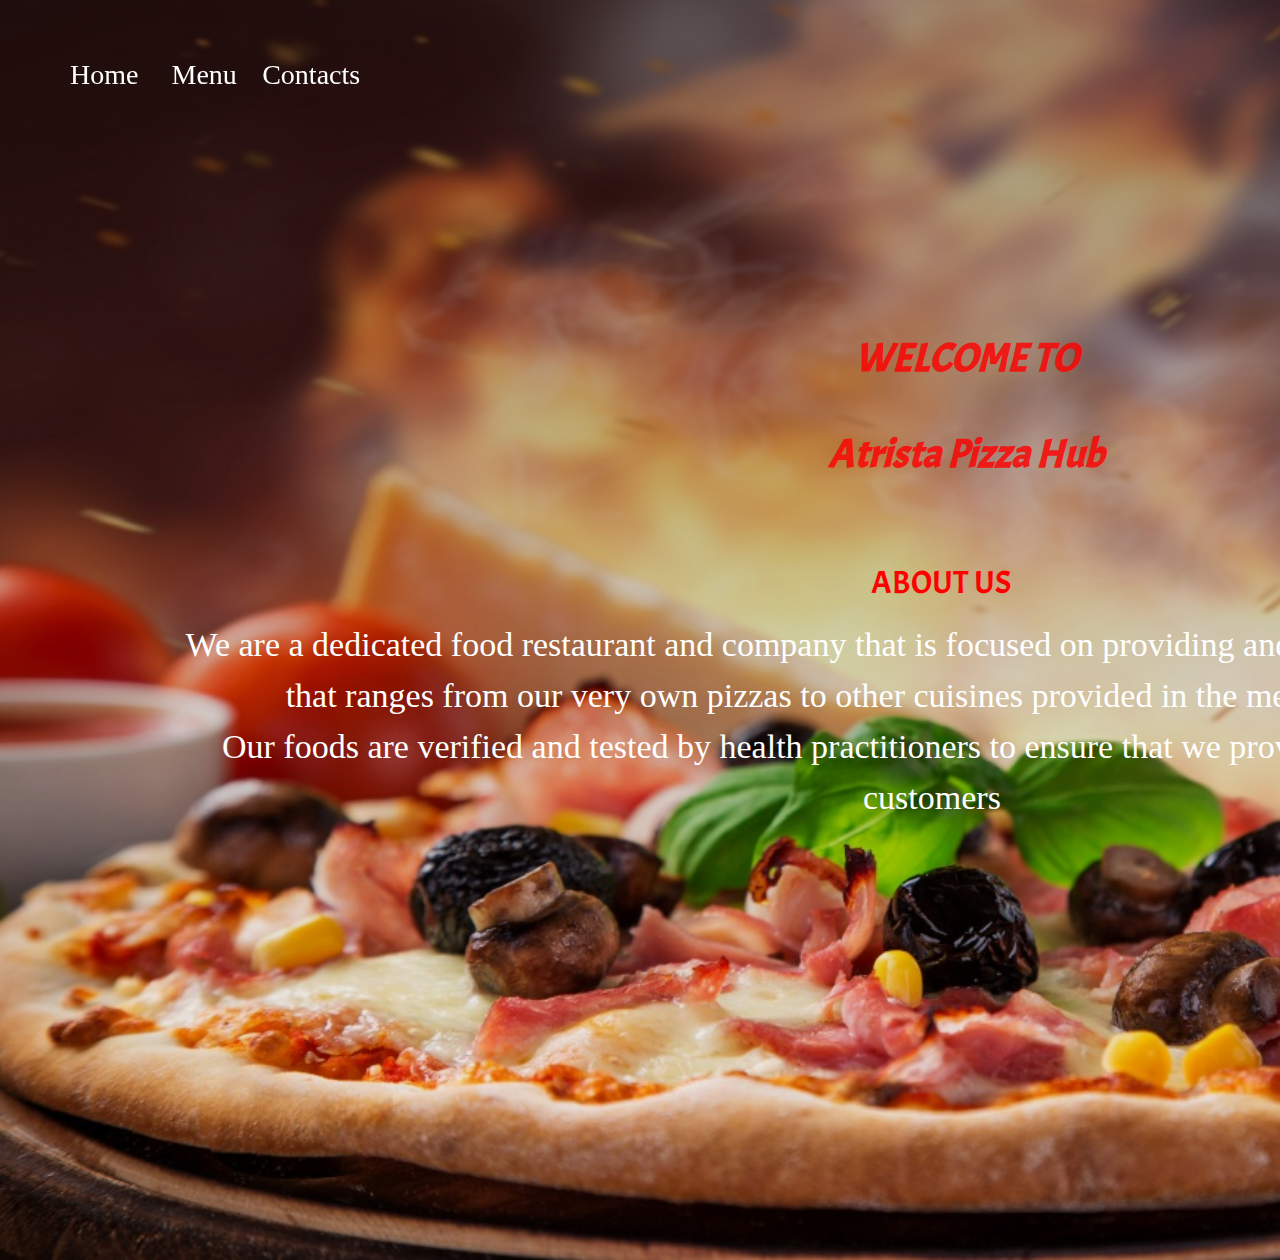
==== commit 14d2e86a: "Modified all files and indenting the code" ====
--- a/index.html
+++ b/index.html
@@ -1,9 +1,9 @@
 <!DOCTYPE html>
 <html lang="en">
 <head>
-    <link rel="shortcut icon" href="./images/logo1.png">
+   <!-- <link rel="shortcut icon" href="./images/logo1.png"> -->
 
-    <title>kaiser-pizza</title>
+    <title>Artista Pizza Hub</title>
   <meta charset="UTF-8">
   <meta name="viewport" content="width=device-width, initial-scale=1.0">
   <meta http-equiv="X-UA-Compatible" content="ie=edge">
@@ -36,7 +36,7 @@
     <div class="collapse navbar-collapse" id="collapse_target">
     <!-- adding logo -->
 
-    <a class="navbar-brand"><img src="./images/logo1.png" alt="" width="120" height="70"></a>
+    <!-- <a class="navbar-brand"><img src="./images/logo1.png" alt="" width="120" height="70"></a> -->
     <ul class="navbar-nav">
       <li class="nav item">
         <a class="nav-link" href="#home">Home</a>
@@ -54,7 +54,7 @@
     </ul>
   </div>
   </nav>
-  <h1><strong><em>WELCOME TO <br><br> KAISER PIZZA PALACE</em></strong></h1>
+  <h1><strong><em>WELCOME TO <br><br> Atrista Pizza Hub</em></strong></h1>
   <div id="kwanza"><h2>ABOUT US</h2></div>
   
   <div class="about">
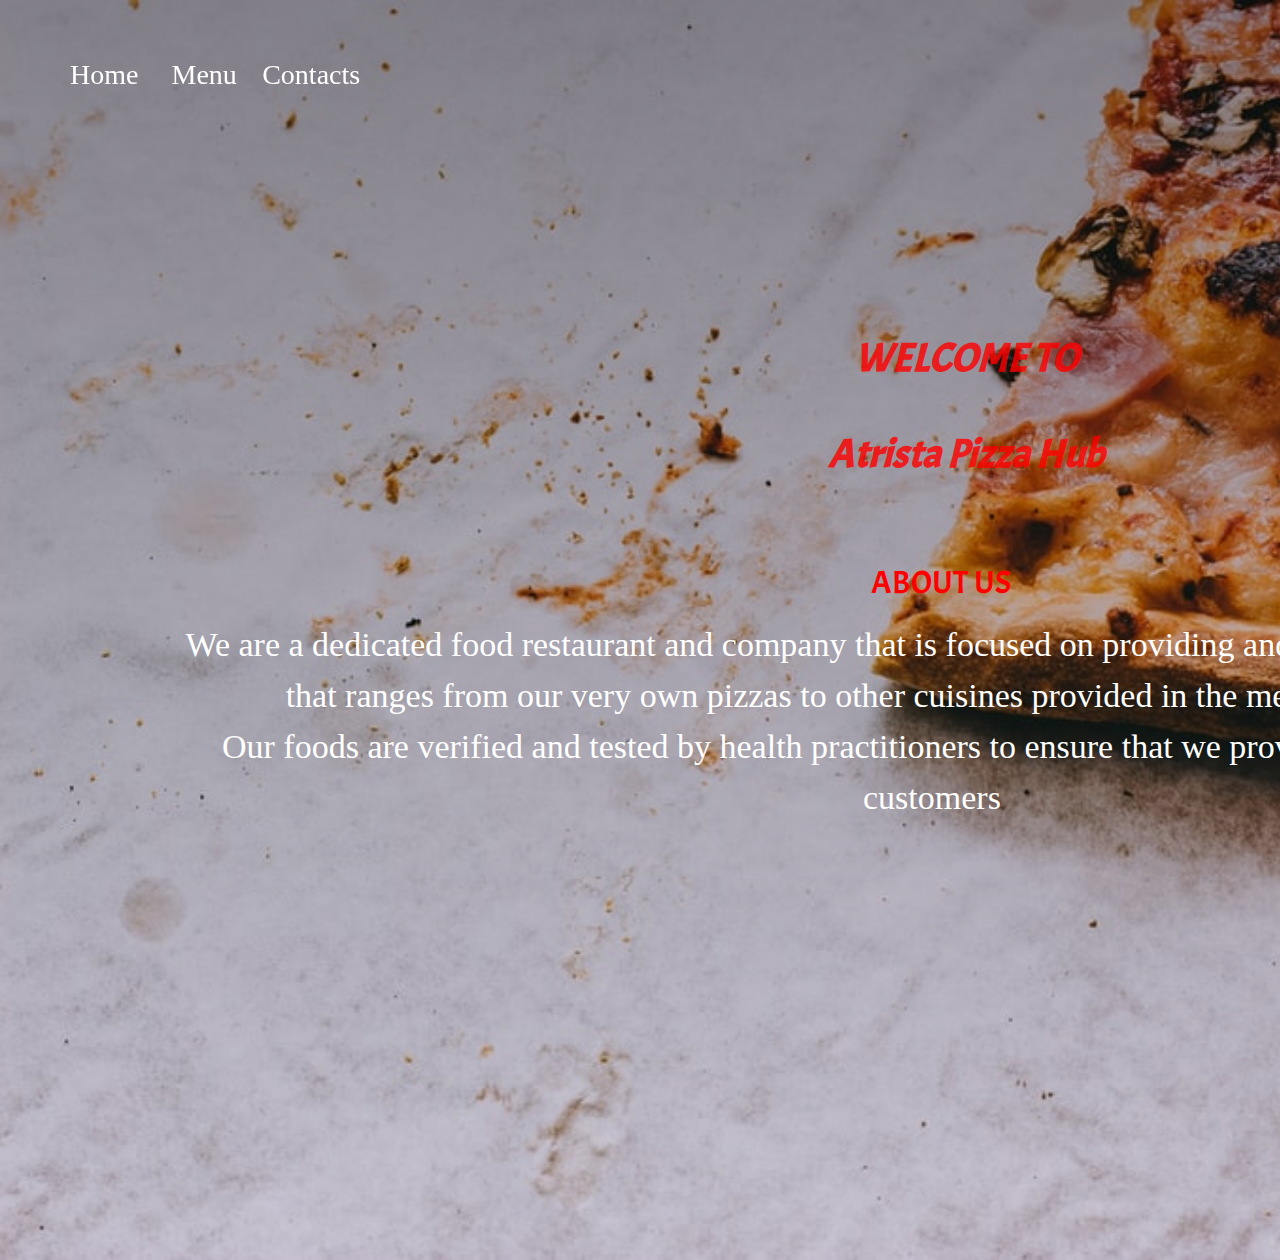
==== commit 5df4540c: "Changed the bg images for index and menu html" ====
--- a/index.html
+++ b/index.html
@@ -1,71 +1,78 @@
 <!DOCTYPE html>
 <html lang="en">
+
 <head>
-   <!-- <link rel="shortcut icon" href="./images/logo1.png"> -->
+  <!-- <link rel="shortcut icon" href="./images/logo1.png"> -->
 
-    <title>Artista Pizza Hub</title>
+  <title>Artista Pizza Hub</title>
   <meta charset="UTF-8">
   <meta name="viewport" content="width=device-width, initial-scale=1.0">
   <meta http-equiv="X-UA-Compatible" content="ie=edge">
   <script src="./js/jquery-3.4.1.js"></script>
 
-  
+
   <link rel="stylesheet" href="./css/bootstrap.css">
   <script src="./js/bootstrap.min.js"></script>
   <link rel="stylesheet" href="./css/styles.css" type="text/css">
   <style>
-  body{
-    background-image: linear-gradient(rgba(0,0,0,0.38),rgba(0,0,0,0)),url('./images/hotpizza.jpg');
-    background-size: cover;
-    background-repeat: no-repeat;
-    height:140vh;
-    width: 190vh;
-    object-fit: cover;
-  }
+    body {
+      background-image: linear-gradient(rgba(0, 0, 0, 0.38), rgba(0, 0, 0, 0)), url('./images/cafe2.jpeg');
+      background-size: cover;
+      background-repeat: no-repeat;
+      height: 140vh;
+      width: 190vh;
+      object-fit: cover;
+    }
   </style>
- 
-  
-  
+
+
+
 </head>
+
 <body>
   <!-- nav-bar with bootstrap -->
   <!-- positioning the nav-bar with sticky position -->
   <nav class="navbar navbar-expand-md sticky-top">
 
-    
+
     <div class="collapse navbar-collapse" id="collapse_target">
-    <!-- adding logo -->
+      <!-- adding logo -->
 
-    <!-- <a class="navbar-brand"><img src="./images/logo1.png" alt="" width="120" height="70"></a> -->
-    <ul class="navbar-nav">
-      <li class="nav item">
-        <a class="nav-link" href="#home">Home</a>
+      <!-- <a class="navbar-brand"><img src="./images/logo1.png" alt="" width="120" height="70"></a> -->
+      <ul class="navbar-nav">
+        <li class="nav item">
+          <a class="nav-link" href="#home">Home</a>
 
-      </li>
-      <li class="nav item dropdown">
+        </li>
+        <li class="nav item dropdown">
           <a class="nav-link" href="./menu.html">Menu</a>
-  
+
         </li>
         <li class="nav item">
-            <a class="nav-link" href="./contacts.html">Contacts</a>
-    
-          </li>
-          
-    </ul>
-  </div>
+          <a class="nav-link" href="./contacts.html">Contacts</a>
+
+        </li>
+
+      </ul>
+    </div>
   </nav>
   <h1><strong><em>WELCOME TO <br><br> Atrista Pizza Hub</em></strong></h1>
-  <div id="kwanza"><h2>ABOUT US</h2></div>
-  
+  <div id="kwanza">
+    <h2>ABOUT US</h2>
+  </div>
+
   <div class="about">
-      
-      <p>We are a dedicated food restaurant and company that is focused on providing and creating scrumptious dishes that ranges from our very own pizzas to other cuisines provided in the menu for our customers. <br>
-      Our foods are verified and tested by health practitioners to ensure that we provide the best for our dearly customers</p>
-      
-      
-</div>
+
+    <p>We are a dedicated food restaurant and company that is focused on providing and creating scrumptious dishes that
+      ranges from our very own pizzas to other cuisines provided in the menu for our customers. <br>
+      Our foods are verified and tested by health practitioners to ensure that we provide the best for our dearly
+      customers</p>
+
+
+  </div>
 
 
   <script src="./js/scripts.js"></script>
 </body>
+
 </html>